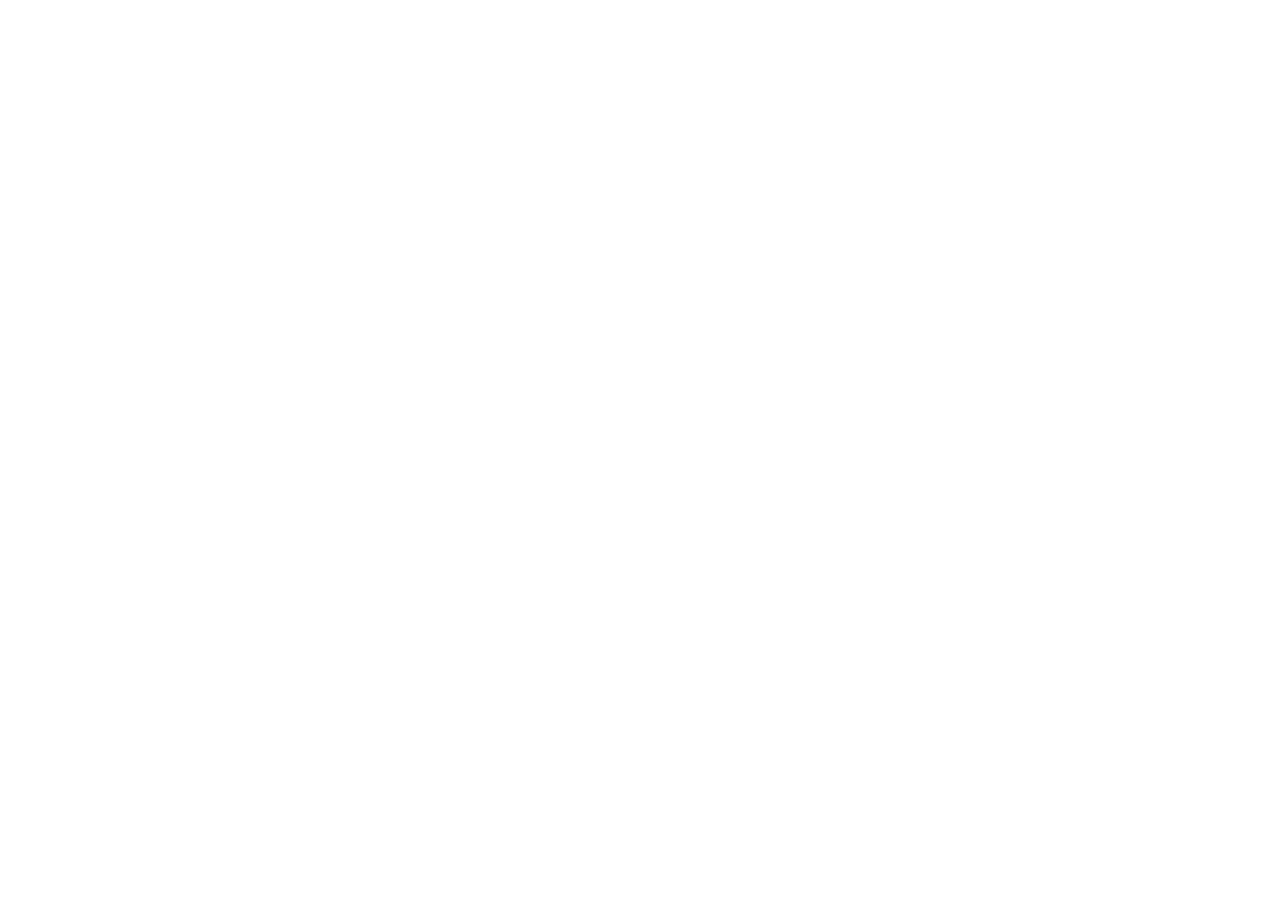
==== quickstart/web/index.html @ b8527181 "web" ====
<!DOCTYPE html>

<html>
<head>
    <meta charset="utf-8">
    <meta http-equiv="X-UA-Compatible" content="IE=edge">
    <meta name="viewport" content="width=device-width, initial-scale=1.0">
    <meta name="scaffolded-by" content="https://github.com/dart-lang/sdk">
    <title>quickstart</title>
    <link rel="stylesheet" href="styles.css">
    <script defer src="main.dart.js"></script>
</head>

<body>

  <div id="output"></div>

</body>
</html>
---- quickstart/web/styles.css ----
@import url(https://fonts.googleapis.com/css?family=Roboto);

html, body {
  width: 100%;
  height: 100%;
  margin: 0;
  padding: 0;
  font-family: 'Roboto', sans-serif;
}

#output {
  padding: 20px;
  text-align: center;
}
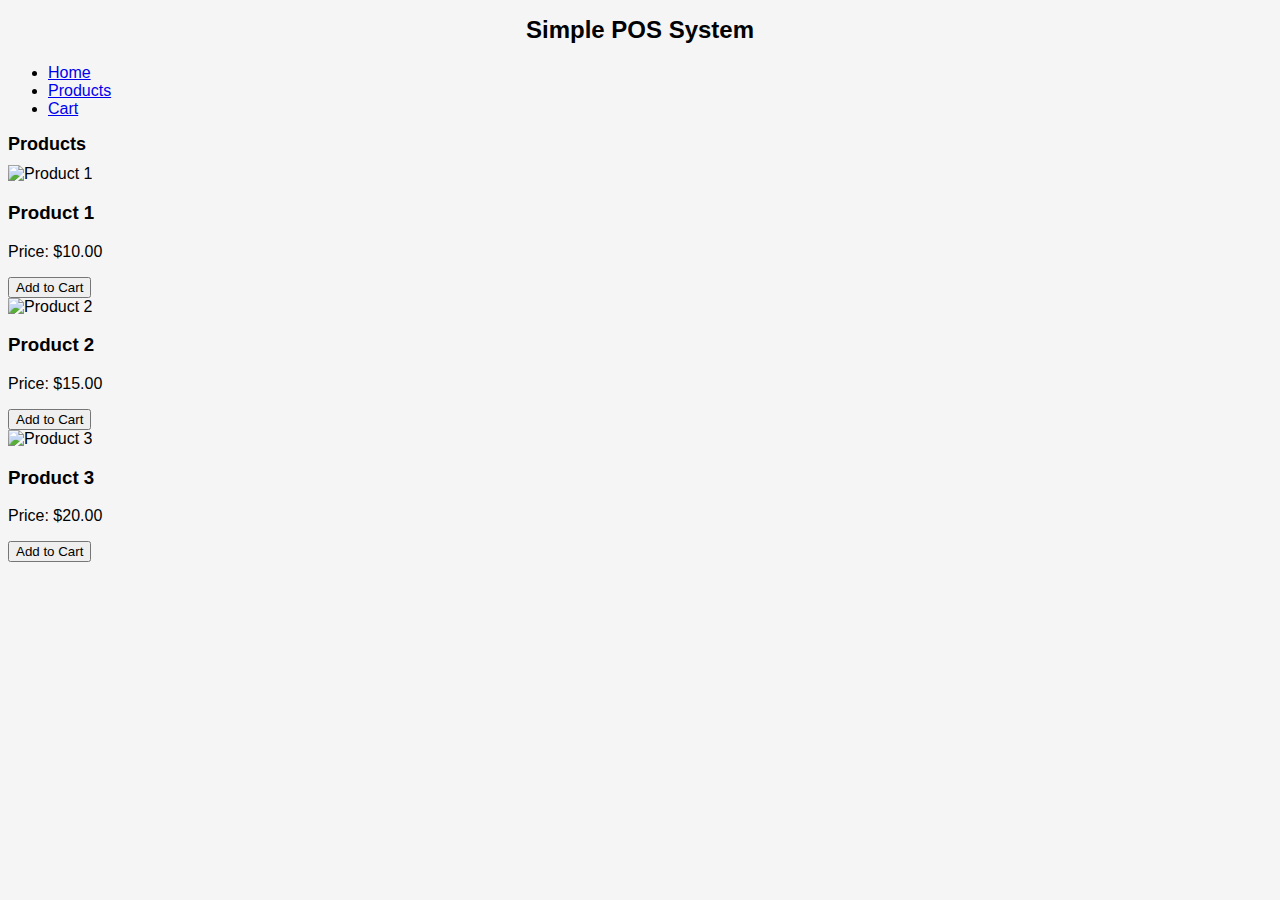
==== commit d7a8f579: "new" ====
--- a/quickstart/web/index.html
+++ b/quickstart/web/index.html
@@ -1,19 +1,40 @@
 <!DOCTYPE html>
-
 <html>
-<head>
-    <meta charset="utf-8">
-    <meta http-equiv="X-UA-Compatible" content="IE=edge">
-    <meta name="viewport" content="width=device-width, initial-scale=1.0">
-    <meta name="scaffolded-by" content="https://github.com/dart-lang/sdk">
-    <title>quickstart</title>
-    <link rel="stylesheet" href="styles.css">
-    <script defer src="main.dart.js"></script>
-</head>
-
-<body>
-
-  <div id="output"></div>
-
-</body>
+  <head>
+    <title>Simple POS System</title>
+    <link rel="stylesheet" href="style.css">
+  </head>
+  <body>
+    <header>
+      <h1>Simple POS System</h1>
+    </header>
+    <nav>
+      <ul>
+        <li><a href="#">Home</a></li>
+        <li><a href="#">Products</a></li>
+        <li><a href="#">Cart</a></li>
+      </ul>
+    </nav>
+    <main>
+      <h2>Products</h2>
+      <div class="product">
+        <img src="product1.jpg" alt="Product 1">
+        <h3>Product 1</h3>
+        <p>Price: $10.00</p>
+        <button>Add to Cart</button>
+      </div>
+      <div class="product">
+        <img src="product2.jpg" alt="Product 2">
+        <h3>Product 2</h3>
+        <p>Price: $15.00</p>
+        <button>Add to Cart</button>
+      </div>
+      <div class="product">
+        <img src="product3.jpg" alt="Product 3">
+        <h3>Product 3</h3>
+        <p>Price: $20.00</p>
+        <button>Add to Cart</button>
+      </div>
+    </main>
+  </body>
 </html>
--- a/quickstart/web/style.css
+++ b/quickstart/web/style.css
@@ -0,0 +1,69 @@
+@import url('https://fonts.googleapis.com/css2?family=Telidon&display=swap');
+
+body {
+  font-family: 'Telidon', sans-serif;
+  background-color: #f5f5f5;
+}
+
+.invoice-container {
+  max-width: 800px;
+  margin: 0 auto;
+  padding: 40px;
+  background-color: #fff;
+  box-shadow: 0 0 10px rgba(0, 0, 0, 0.1);
+}
+
+h1 {
+  text-align: center;
+  font-size: 24px;
+  margin-bottom: 20px;
+}
+
+h2 {
+  font-size: 18px;
+  margin-bottom: 10px;
+}
+
+table {
+  width: 100%;
+  border-collapse: collapse;
+  margin-bottom: 20px;
+}
+
+th,
+td {
+  padding: 10px;
+  text-align: left;
+  border-bottom: 1px solid #ddd;
+}
+
+th {
+  background-color: #f5f5f5;
+  font-weight: bold;
+}
+
+#invoice-summary p {
+  font-size: 16px;
+  margin-bottom: 5px;
+}
+
+#invoice-summary span {
+  font-weight: bold;
+}
+
+#invoice-details {
+  margin-bottom: 30px;
+}
+
+#product-table {
+  margin-bottom: 30px;
+}
+
+#invoice-summary {
+  text-align: right;
+  font-size: 18px;
+}
+
+.invoice-container p {
+  margin: 0;
+}
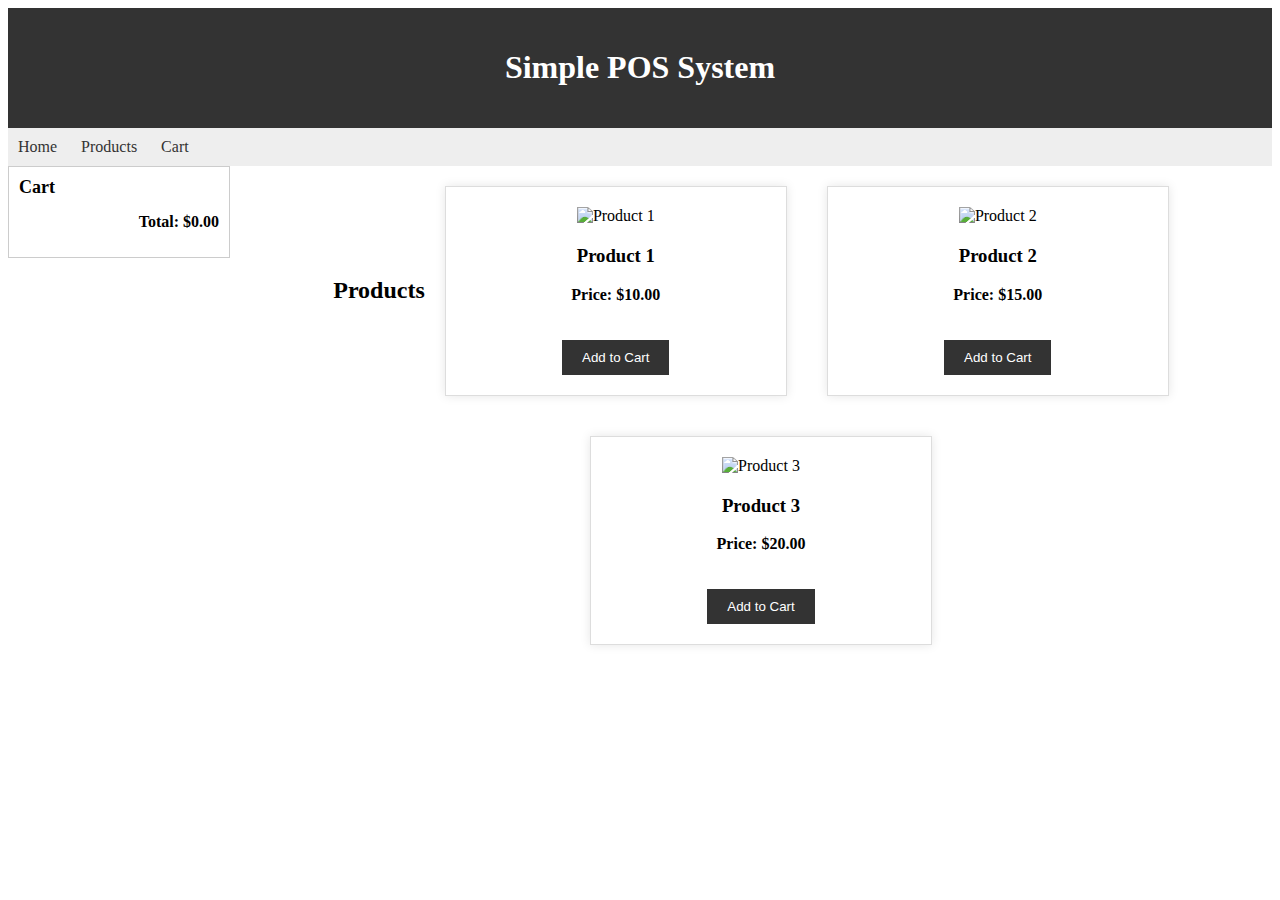
==== commit b8b3c953: "cart" ====
--- a/quickstart/web/index.html
+++ b/quickstart/web/index.html
@@ -2,7 +2,7 @@
 <html>
   <head>
     <title>Simple POS System</title>
-    <link rel="stylesheet" href="style.css">
+    <link rel="stylesheet" href="styles.css">
   </head>
   <body>
     <header>
@@ -15,26 +15,34 @@
         <li><a href="#">Cart</a></li>
       </ul>
     </nav>
+    <div class="cart">
+      <h2>Cart</h2>
+      <ul id="cart-items">
+        <!-- Cart items will be added here -->
+      </ul>
+      <p>Total: $<span id="total-price">0.00</span></p>
+    </div>
     <main>
       <h2>Products</h2>
-      <div class="product">
+      <div class="product" id="product1">
         <img src="product1.jpg" alt="Product 1">
         <h3>Product 1</h3>
         <p>Price: $10.00</p>
-        <button>Add to Cart</button>
+        <button class="add-to-cart" data-name="Product 1" data-price="10.00">Add to Cart</button>
       </div>
       <div class="product">
         <img src="product2.jpg" alt="Product 2">
         <h3>Product 2</h3>
         <p>Price: $15.00</p>
-        <button>Add to Cart</button>
+        <button class="add-to-cart" data-name="Product 2" data-price="15.00">Add to Cart</button>
       </div>
       <div class="product">
         <img src="product3.jpg" alt="Product 3">
         <h3>Product 3</h3>
         <p>Price: $20.00</p>
-        <button>Add to Cart</button>
+        <button class="add-to-cart" data-name="Product 3" data-price="20.00">Add to Cart</button>
       </div>
     </main>
+    <script src="main.dart"></script>
   </body>
 </html>
--- a/quickstart/web/styles.css
+++ b/quickstart/web/styles.css
@@ -0,0 +1,107 @@
+header {
+  background-color: #333;
+  color: #fff;
+  text-align: center;
+  padding: 20px;
+}
+
+nav {
+  background-color: #eee;
+  padding: 10px;
+}
+
+nav ul {
+  list-style: none;
+  margin: 0;
+  padding: 0;
+}
+
+nav li {
+  display: inline-block;
+  margin-right: 20px;
+}
+
+nav li:last-child {
+  margin-right: 0;
+}
+
+nav a {
+  color: #333;
+  text-decoration: none;
+}
+
+main {
+  display: flex;
+  flex-wrap: wrap;
+  justify-content: center;
+  align-items: center;
+}
+
+.product {
+  background-color: #fff;
+  border: 1px solid #ddd;
+  box-shadow: 0px 0px 10px rgba(0, 0, 0, 0.1);
+  padding: 20px;
+  margin: 20px;
+  text-align: center;
+  width: 300px;
+}
+
+.product img {
+  max-width: 100%;
+  height: auto;
+  margin-bottom: 20px;
+}
+
+.product h3 {
+  margin-top: 0;
+}
+
+.product p {
+  font-weight: bold;
+}
+
+button {
+  background-color: #333;
+  color: #fff;
+  border: none;
+  padding: 10px 20px;
+  margin-top: 20px;
+  cursor: pointer;
+}
+
+button:hover {
+  background-color: #111;
+}
+/* Add the following CSS code to style the cart */
+.cart {
+  float: left;
+  width: 200px;
+  padding: 10px;
+  border: 1px solid #ccc;
+  margin-right: 20px;
+}
+
+.cart h2 {
+  font-size: 18px;
+  margin-top: 0;
+}
+
+.cart ul {
+  list-style: none;
+  margin: 0;
+  padding: 0;
+}
+
+.cart li {
+  margin-bottom: 10px;
+  padding-bottom: 10px;
+  border-bottom: 1px solid #ccc;
+}
+
+.cart p {
+  font-size: 16px;
+  font-weight: bold;
+  margin-top: 10px;
+  text-align: right;
+}
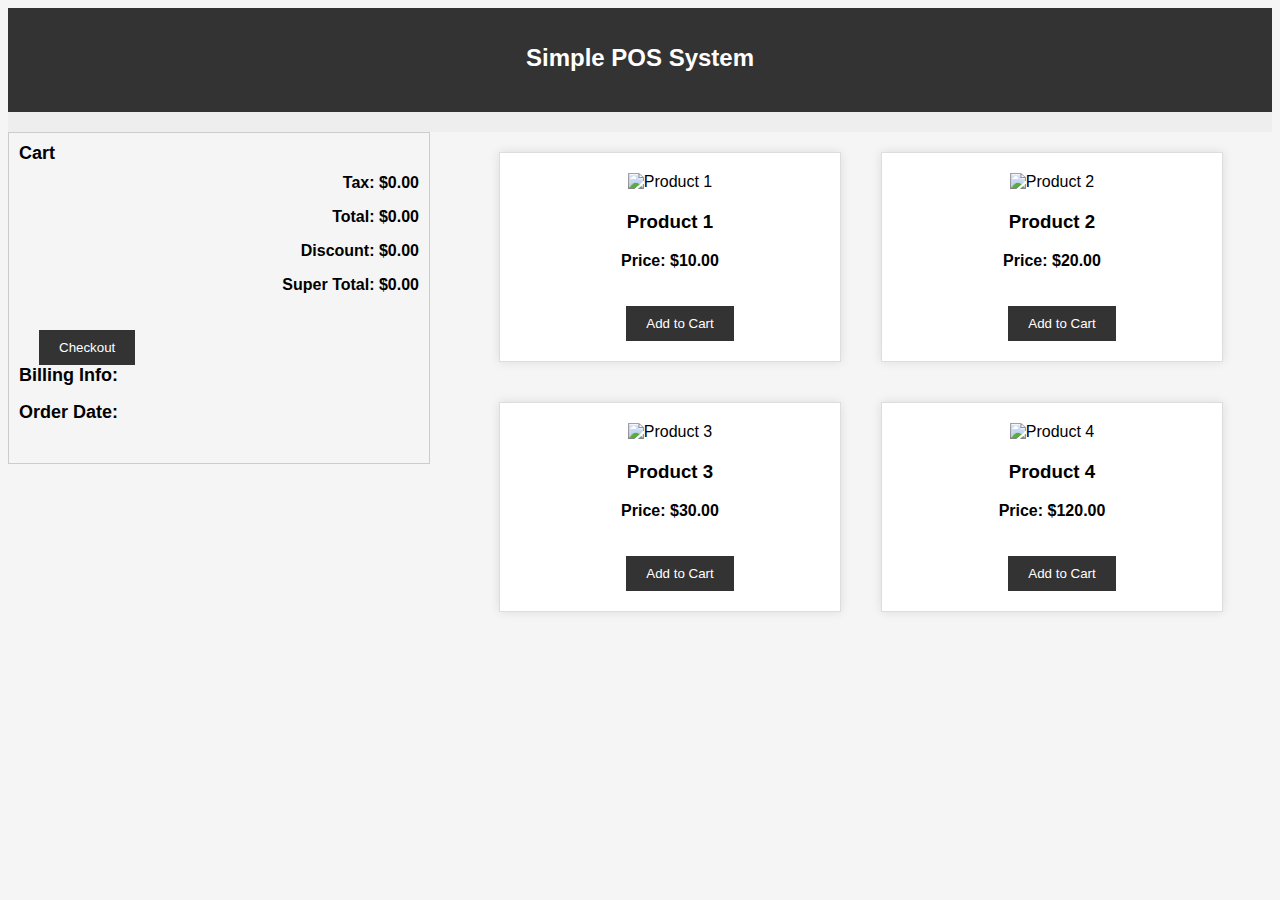
==== commit b590c39e: "finish js n dart" ====
--- a/quickstart/web/index.html
+++ b/quickstart/web/index.html
@@ -9,38 +9,70 @@
       <h1>Simple POS System</h1>
     </header>
     <nav>
-      <ul>
+      <!-- <ul>
         <li><a href="#">Home</a></li>
         <li><a href="#">Products</a></li>
         <li><a href="#">Cart</a></li>
-      </ul>
+      </ul> -->
     </nav>
     <div class="cart">
       <h2>Cart</h2>
-      <ul id="cart-items">
-        <!-- Cart items will be added here -->
-      </ul>
-      <p>Total: $<span id="total-price">0.00</span></p>
+      <ul id="cart"></ul>
+      <p>Tax: <span id="tax">$0.00</span></p>
+	    <p>Total: <span id="total">$0.00</span></p>
+      <p>Discount: <span id="discount">$0.00</span></p>
+      <p>Super Total: <span id="superTotal">$0.00</span></p>
+      <button id="checkout-button" onclick="generateRandomNumber()">Checkout</button>
+      <div id="invoice-details">
+        <h2>Billing Info:<p id="random-number"></p></h2>
+        <h2>Order Date: <p id="current-date"></p></h2>
+    </div>
     </div>
     <main>
-      <h2>Products</h2>
+      <!-- <h2>Products</h2> -->
       <div class="product" id="product1">
         <img src="product1.jpg" alt="Product 1">
         <h3>Product 1</h3>
         <p>Price: $10.00</p>
-        <button class="add-to-cart" data-name="Product 1" data-price="10.00">Add to Cart</button>
+			<button id="add-to-cart-button" onclick="addToCart('Product 1', 10.00)">Add to Cart</button>
+      <div class="quantity-buttons" style="display: none;">
+          <button id="decrease-quantity">-</button>
+          <span id="quantity">1</span>
+          <button id="increase-quantity">+</button>
+        </div>
       </div>
       <div class="product">
         <img src="product2.jpg" alt="Product 2">
         <h3>Product 2</h3>
-        <p>Price: $15.00</p>
-        <button class="add-to-cart" data-name="Product 2" data-price="15.00">Add to Cart</button>
+        <p>Price: $20.00</p>
+			<button id="add-to-cart-button2" onclick="addToCart('Product 2', 20.00)">Add to Cart</button>
+      <div class="quantity-buttons" style="display: none;">
+        <button id="decrease-quantity">-</button>
+        <span id="quantity">1</span>
+        <button id="increase-quantity">+</button>
+      </div>
       </div>
       <div class="product">
         <img src="product3.jpg" alt="Product 3">
         <h3>Product 3</h3>
-        <p>Price: $20.00</p>
-        <button class="add-to-cart" data-name="Product 3" data-price="20.00">Add to Cart</button>
+        <p>Price: $30.00</p>
+			<button id="add-to-cart-button3" onclick="addToCart('Product 3', 30.00)">Add to Cart</button>
+      <div class="quantity-buttons" style="display: none;">
+        <button id="decrease-quantity">-</button>
+        <span id="quantity">1</span>
+        <button id="increase-quantity">+</button>
+      </div>
+      </div>
+      <div class="product">
+        <img src="product4.jpg" alt="Product 4">
+        <h3>Product 4</h3>
+        <p>Price: $120.00</p>
+			<button id="add-to-cart-button3" onclick="addToCart('Product 4', 120.00)">Add to Cart</button>
+      <div class="quantity-buttons" style="display: none;">
+        <button id="decrease-quantity">-</button>
+        <span id="quantity">1</span>
+        <button id="increase-quantity">+</button>
+      </div>
       </div>
     </main>
     <script src="main.dart"></script>
--- a/quickstart/web/styles.css
+++ b/quickstart/web/styles.css
@@ -67,6 +67,7 @@
   border: none;
   padding: 10px 20px;
   margin-top: 20px;
+  margin-left: 20px;
   cursor: pointer;
 }
 
@@ -76,7 +77,7 @@
 /* Add the following CSS code to style the cart */
 .cart {
   float: left;
-  width: 200px;
+  width: 400px;
   padding: 10px;
   border: 1px solid #ccc;
   margin-right: 20px;
@@ -105,3 +106,77 @@
   margin-top: 10px;
   text-align: right;
 }
+
+@import url('https://fonts.googleapis.com/css2?family=Telidon&display=swap');
+
+body {
+  font-family: 'Telidon', sans-serif;
+  background-color: #f5f5f5;
+}
+
+.invoice-container {
+  max-width: 800px;
+  margin: 0 auto;
+  padding: 40px;
+  background-color: #fff;
+  box-shadow: 0 0 10px rgba(0, 0, 0, 0.1);
+}
+
+h1 {
+  text-align: center;
+  font-size: 24px;
+  margin-bottom: 20px;
+}
+
+h2 {
+  font-size: 18px;
+  margin-bottom: 10px;
+}
+
+table {
+  width: 100%;
+  border-collapse: collapse;
+  margin-bottom: 20px;
+}
+
+th,
+td {
+  padding: 10px;
+  text-align: left;
+  border-bottom: 1px solid #ddd;
+}
+
+th {
+  background-color: #f5f5f5;
+  font-weight: bold;
+}
+
+#invoice-summary p {
+  font-size: 16px;
+  margin-bottom: 5px;
+}
+
+#invoice-summary span {
+  font-weight: bold;
+}
+
+#invoice-details {
+  margin-bottom: 30px;
+}
+
+#product-table {
+  margin-bottom: 30px;
+}
+
+#invoice-summary {
+  text-align: right;
+  font-size: 18px;
+}
+
+.invoice-container p {
+  margin: 0;
+}
+
+#invoice {
+  margin-top: 2000px;
+}
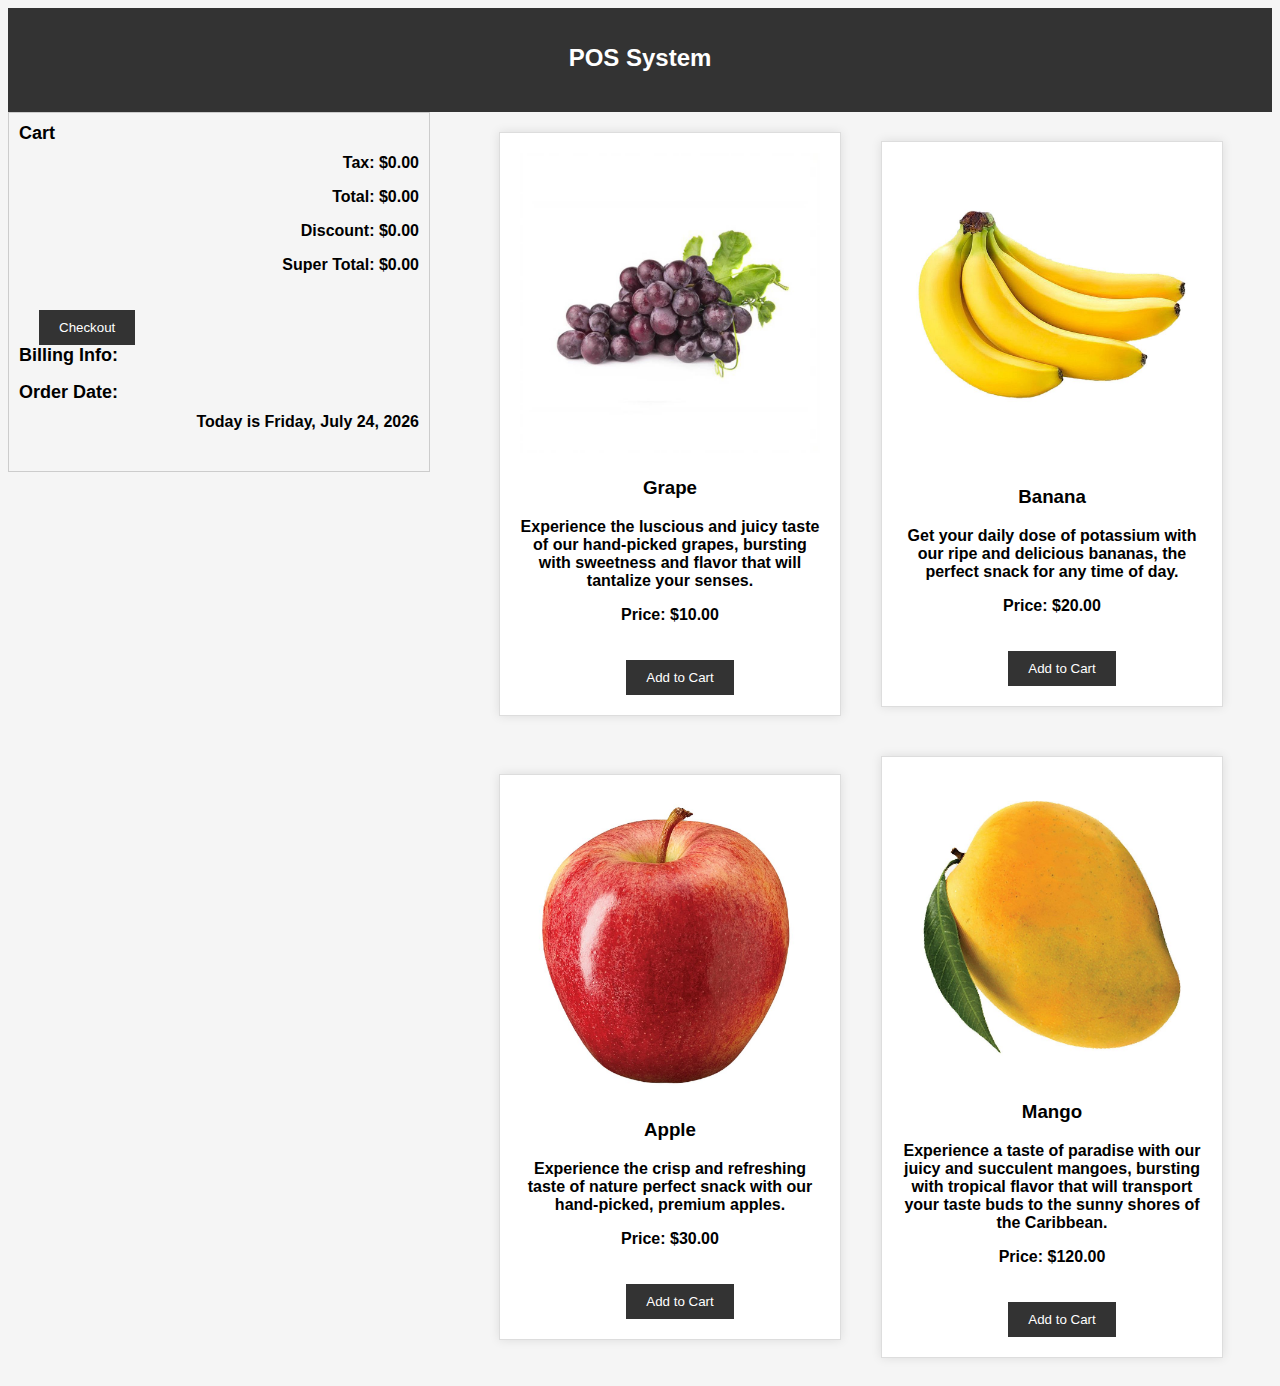
==== commit 1af13855: "final" ====
--- a/quickstart/web/index.html
+++ b/quickstart/web/index.html
@@ -1,20 +1,13 @@
 <!DOCTYPE html>
 <html>
   <head>
-    <title>Simple POS System</title>
+    <title>POS System</title>
     <link rel="stylesheet" href="styles.css">
   </head>
   <body>
     <header>
-      <h1>Simple POS System</h1>
+      <h1>POS System</h1>
     </header>
-    <nav>
-      <!-- <ul>
-        <li><a href="#">Home</a></li>
-        <li><a href="#">Products</a></li>
-        <li><a href="#">Cart</a></li>
-      </ul> -->
-    </nav>
     <div class="cart">
       <h2>Cart</h2>
       <ul id="cart"></ul>
@@ -29,10 +22,11 @@
     </div>
     </div>
     <main>
-      <!-- <h2>Products</h2> -->
+      <!-- Products -->
       <div class="product" id="product1">
-        <img src="product1.jpg" alt="Product 1">
-        <h3>Product 1</h3>
+        <img src="img/grape.jpeg" alt="Grape">
+        <h3 id="name1">Grape</h3>
+        <p id="desc1">Experience the luscious and juicy taste of our hand-picked grapes, bursting with sweetness and flavor that will tantalize your senses.</p>
         <p>Price: $10.00</p>
 			<button id="add-to-cart-button" onclick="addToCart('Product 1', 10.00)">Add to Cart</button>
       <div class="quantity-buttons" style="display: none;">
@@ -42,8 +36,9 @@
         </div>
       </div>
       <div class="product">
-        <img src="product2.jpg" alt="Product 2">
-        <h3>Product 2</h3>
+        <img src="img/banana.jpeg" alt="Banana">
+        <h3 id="name2">Banana</h3>
+        <p id="desc2">Get your daily dose of potassium with our ripe and delicious bananas, the perfect snack for any time of day.</p>
         <p>Price: $20.00</p>
 			<button id="add-to-cart-button2" onclick="addToCart('Product 2', 20.00)">Add to Cart</button>
       <div class="quantity-buttons" style="display: none;">
@@ -53,8 +48,9 @@
       </div>
       </div>
       <div class="product">
-        <img src="product3.jpg" alt="Product 3">
-        <h3>Product 3</h3>
+        <img src="img/apple.jpeg" alt="Apple">
+        <h3 id="name3">Apple</h3>
+        <p id="desc3">Experience the crisp and refreshing taste of nature perfect snack with our hand-picked, premium apples.</p>
         <p>Price: $30.00</p>
 			<button id="add-to-cart-button3" onclick="addToCart('Product 3', 30.00)">Add to Cart</button>
       <div class="quantity-buttons" style="display: none;">
@@ -64,8 +60,9 @@
       </div>
       </div>
       <div class="product">
-        <img src="product4.jpg" alt="Product 4">
-        <h3>Product 4</h3>
+        <img src="img/mango.jpeg" alt="Mango">
+        <h3 id="name4">Mango</h3>
+        <p id="desc4">Experience a taste of paradise with our juicy and succulent mangoes, bursting with tropical flavor that will transport your taste buds to the sunny shores of the Caribbean.</p>
         <p>Price: $120.00</p>
 			<button id="add-to-cart-button3" onclick="addToCart('Product 4', 120.00)">Add to Cart</button>
       <div class="quantity-buttons" style="display: none;">
@@ -75,6 +72,8 @@
       </div>
       </div>
     </main>
-    <script src="main.dart"></script>
+    <script src="main.dart"></script> 
+    <script src="main.js"></script> 
+    <script src="product.dart"></script> 
   </body>
-</html>
+</html>